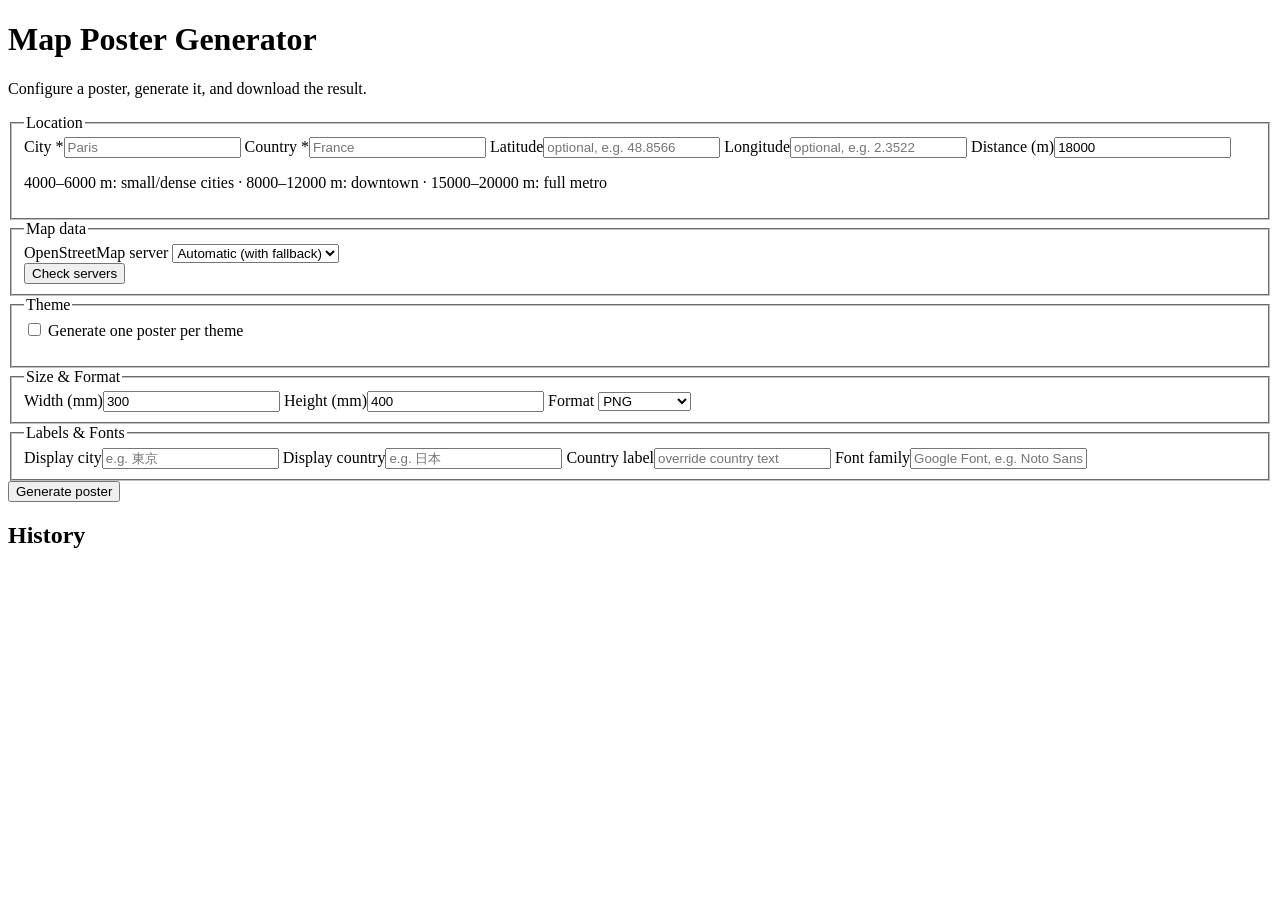
==== web/static/index.html @ 54bc8935 "feat: add web UI, docker compose, mm sizes and Overpass server fallback" ====
<!DOCTYPE html>
<html lang="en">
<head>
  <meta charset="utf-8">
  <meta name="viewport" content="width=device-width, initial-scale=1">
  <title>Map Poster Generator</title>
  <link rel="stylesheet" href="/static/style.css">
</head>
<body>
  <header>
    <h1>Map Poster Generator</h1>
    <p>Configure a poster, generate it, and download the result.</p>
  </header>

  <main>
    <form id="poster-form" novalidate>
      <fieldset>
        <legend>Location</legend>
        <div class="grid">
          <label>City *<input name="city" required placeholder="Paris"></label>
          <label>Country *<input name="country" required placeholder="France"></label>
          <label>Latitude<input name="latitude" placeholder="optional, e.g. 48.8566"></label>
          <label>Longitude<input name="longitude" placeholder="optional, e.g. 2.3522"></label>
          <label>Distance (m)<input name="distance" type="number" min="1" step="1" value="18000"></label>
        </div>
        <p class="hint">4000–6000 m: small/dense cities · 8000–12000 m: downtown · 15000–20000 m: full metro</p>
      </fieldset>

      <fieldset>
        <legend>Map data</legend>
        <div class="grid">
          <label>OpenStreetMap server
            <select name="overpass_url" id="overpass-select">
              <option value="auto">Automatic (with fallback)</option>
            </select>
          </label>
          <label id="overpass-custom-label" hidden>Custom server URL
            <input name="overpass_custom" placeholder="https://example.org/api/interpreter">
          </label>
        </div>
        <div class="actions tight">
          <button type="button" id="check-servers" class="secondary small">Check servers</button>
          <span id="check-status" class="hint"></span>
        </div>
        <ul id="server-status" class="server-status" hidden></ul>
      </fieldset>

      <fieldset>
        <legend>Theme</legend>
        <label class="inline"><input name="all_themes" type="checkbox"> Generate one poster per theme</label>
        <input type="hidden" name="theme" value="terracotta">
        <div id="themes" class="themes" role="radiogroup" aria-label="Theme"></div>
        <p class="error" data-error-for="theme"></p>
      </fieldset>

      <fieldset>
        <legend>Size &amp; Format</legend>
        <div class="grid">
          <label>Width (mm)<input name="width" type="number" min="1" step="1" value="300"></label>
          <label>Height (mm)<input name="height" type="number" min="1" step="1" value="400"></label>
          <label>Format
            <select name="format">
              <option value="png" selected>PNG</option>
              <option value="svg">SVG</option>
              <option value="pdf">PDF</option>
              <option value="plotter">Plotter SVG</option>
            </select>
          </label>
        </div>
        <fieldset id="plotter-options" class="nested" hidden>
          <legend>Pen plotter</legend>
          <div class="grid">
            <label>Pen width (mm)<input name="pen_width" type="number" min="0.01" step="0.05" value="0.3"></label>
            <label>Hatch spacing (mm)<input name="hatch_spacing" type="number" min="0.01" step="0.1" placeholder="pen width"></label>
          </div>
        </fieldset>
      </fieldset>

      <fieldset>
        <legend>Labels &amp; Fonts</legend>
        <div class="grid">
          <label>Display city<input name="display_city" placeholder="e.g. 東京"></label>
          <label>Display country<input name="display_country" placeholder="e.g. 日本"></label>
          <label>Country label<input name="country_label" placeholder="override country text"></label>
          <label>Font family<input name="font_family" placeholder="Google Font, e.g. Noto Sans JP"></label>
        </div>
      </fieldset>

      <div class="actions">
        <button type="submit" id="generate">Generate poster</button>
        <button type="button" id="cancel" class="secondary" hidden>Cancel</button>
        <span id="status" class="status"></span>
      </div>
      <p id="banner" class="banner" hidden></p>
    </form>

    <section id="job" hidden>
      <h2>Command</h2>
      <div class="command">
        <code id="command"></code>
        <button type="button" id="copy" class="secondary small">Copy</button>
      </div>
      <h2>Progress</h2>
      <pre id="log"></pre>
      <div id="results" class="cards"></div>
    </section>

    <section>
      <h2>History</h2>
      <div id="history" class="cards"></div>
      <p id="history-empty" class="hint" hidden>No posters yet.</p>
    </section>
  </main>

  <script type="module" src="/static/app.js"></script>
</body>
</html>
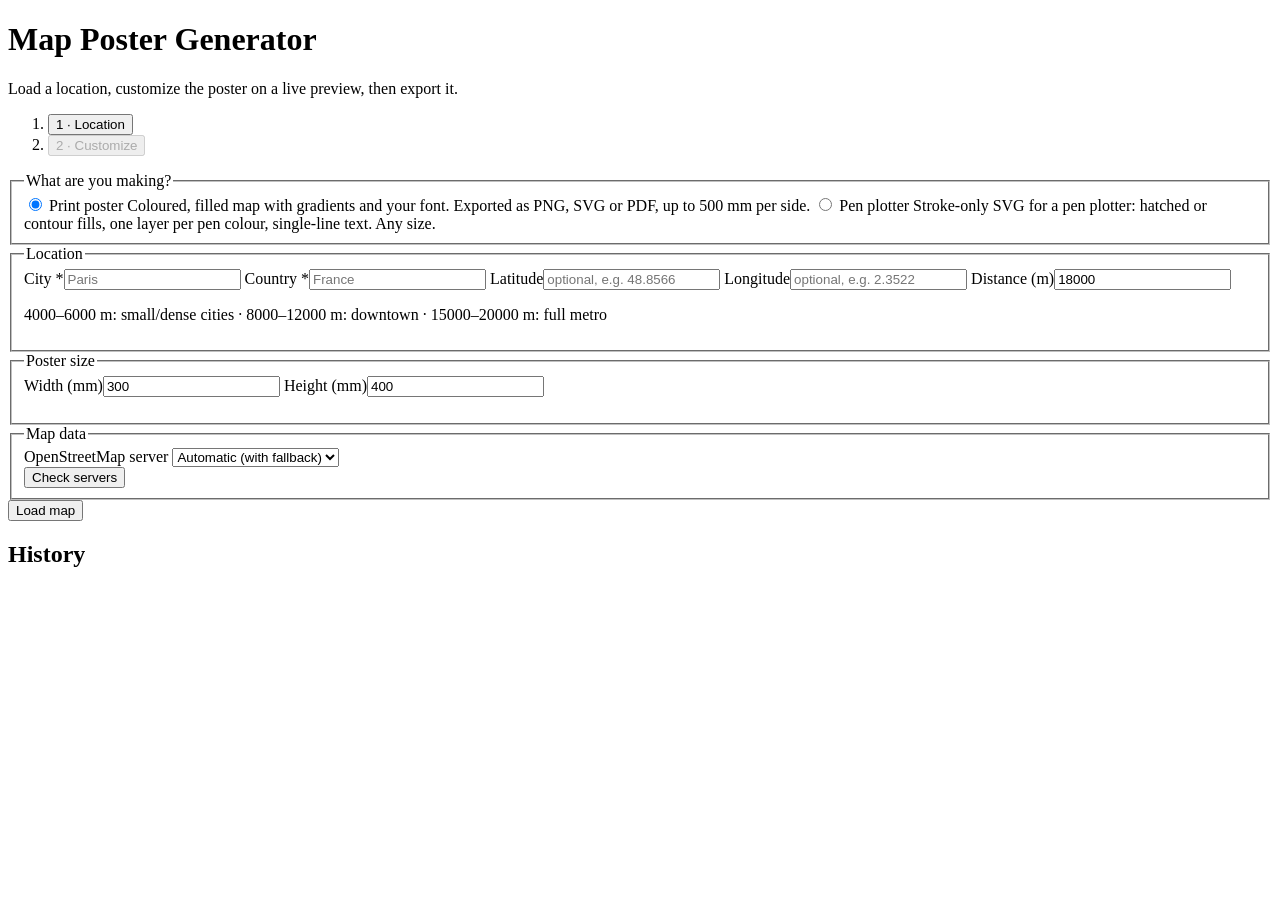
==== commit 76988325: "feat: two-step web UI with editor, zoom, cache-only renders and plotter fills" ====
--- a/web/static/index.html
+++ b/web/static/index.html
@@ -9,11 +9,32 @@
 <body>
   <header>
     <h1>Map Poster Generator</h1>
-    <p>Configure a poster, generate it, and download the result.</p>
+    <p>Load a location, customize the poster on a live preview, then export it.</p>
+    <ol class="steps" aria-label="Steps">
+      <li><button type="button" class="step" data-step="location" aria-current="step">1 · Location</button></li>
+      <li><button type="button" class="step" data-step="customize" disabled>2 · Customize</button></li>
+    </ol>
   </header>
 
   <main>
-    <form id="poster-form" novalidate>
+    <!-- Step 1: Location -->
+    <form id="location-form" class="step-panel" data-panel="location" novalidate>
+      <fieldset>
+        <legend>What are you making?</legend>
+        <div class="modes" role="radiogroup" aria-label="Workflow">
+          <label class="mode-card">
+            <input type="radio" name="mode" value="print" checked>
+            <span class="mode-title">Print poster</span>
+            <span class="mode-desc">Coloured, filled map with gradients and your font. Exported as PNG, SVG or PDF, up to 500 mm per side.</span>
+          </label>
+          <label class="mode-card">
+            <input type="radio" name="mode" value="plotter">
+            <span class="mode-title">Pen plotter</span>
+            <span class="mode-desc">Stroke-only SVG for a pen plotter: hatched or contour fills, one layer per pen colour, single-line text. Any size.</span>
+          </label>
+        </div>
+      </fieldset>
+
       <fieldset>
         <legend>Location</legend>
         <div class="grid">
@@ -27,6 +48,15 @@
       </fieldset>
 
       <fieldset>
+        <legend>Poster size</legend>
+        <div class="grid">
+          <label>Width (mm)<input name="width" type="number" min="1" step="1" value="300"></label>
+          <label>Height (mm)<input name="height" type="number" min="1" step="1" value="400"></label>
+        </div>
+        <p class="hint" id="size-hint"></p>
+      </fieldset>
+
+      <fieldset>
         <legend>Map data</legend>
         <div class="grid">
           <label>OpenStreetMap server
@@ -45,62 +75,157 @@
         <ul id="server-status" class="server-status" hidden></ul>
       </fieldset>
 
-      <fieldset>
-        <legend>Theme</legend>
-        <label class="inline"><input name="all_themes" type="checkbox"> Generate one poster per theme</label>
-        <input type="hidden" name="theme" value="terracotta">
-        <div id="themes" class="themes" role="radiogroup" aria-label="Theme"></div>
-        <p class="error" data-error-for="theme"></p>
-      </fieldset>
-
-      <fieldset>
-        <legend>Size &amp; Format</legend>
-        <div class="grid">
-          <label>Width (mm)<input name="width" type="number" min="1" step="1" value="300"></label>
-          <label>Height (mm)<input name="height" type="number" min="1" step="1" value="400"></label>
-          <label>Format
-            <select name="format">
-              <option value="png" selected>PNG</option>
-              <option value="svg">SVG</option>
-              <option value="pdf">PDF</option>
-              <option value="plotter">Plotter SVG</option>
-            </select>
-          </label>
-        </div>
-        <fieldset id="plotter-options" class="nested" hidden>
-          <legend>Pen plotter</legend>
-          <div class="grid">
-            <label>Pen width (mm)<input name="pen_width" type="number" min="0.01" step="0.05" value="0.3"></label>
-            <label>Hatch spacing (mm)<input name="hatch_spacing" type="number" min="0.01" step="0.1" placeholder="pen width"></label>
+      <div class="actions">
+        <button type="submit" id="load">Load map</button>
+        <button type="button" id="to-customize" class="secondary" hidden>Continue to customize</button>
+        <span id="load-status" class="status"></span>
+      </div>
+      <p id="location-banner" class="banner" hidden></p>
+    </form>
+
+    <!-- Step 2: Customize -->
+    <section id="customize" class="step-panel" data-panel="customize" hidden>
+      <div class="mode-bar" id="mode-bar">
+        <span class="mode-badge" id="mode-badge"></span>
+        <span id="mode-summary"></span>
+        <button type="button" id="change-location" class="secondary small">Change</button>
+      </div>
+
+      <div class="customize-layout">
+        <form id="customize-form" novalidate>
+          <fieldset>
+            <legend id="theme-legend">Theme</legend>
+            <p class="hint top" id="theme-hint" hidden>Each colour becomes its own layer in the SVG, so you can plot it with a matching pen.</p>
+            <input type="hidden" name="theme" value="terracotta">
+            <div id="themes" class="themes" role="radiogroup" aria-label="Theme"></div>
+            <p class="error" data-error-for="theme"></p>
+          </fieldset>
+
+          <fieldset>
+            <legend>Labels</legend>
+            <div class="grid">
+              <label>Display city<input name="display_city" placeholder="e.g. 東京"></label>
+              <label>Display country<input name="display_country" placeholder="e.g. 日本"></label>
+              <label>Country label<input name="country_label" placeholder="override country text"></label>
+              <label data-mode="print">Font family<input name="font_family" placeholder="Google Font, e.g. Noto Sans JP"></label>
+            </div>
+            <p class="hint" data-mode="plotter">Plotter text uses a single-line pen font. Accents are simplified, and scripts it cannot draw (e.g. CJK) are skipped.</p>
+          </fieldset>
+
+          <fieldset data-mode="print">
+            <legend>File format</legend>
+            <div class="grid">
+              <label>Format
+                <select name="format">
+                  <option value="png" selected>PNG (300 dpi)</option>
+                  <option value="svg">SVG</option>
+                  <option value="pdf">PDF</option>
+                </select>
+              </label>
+            </div>
+            <p class="error" data-error-for="format"></p>
+          </fieldset>
+
+          <fieldset data-mode="plotter" id="plotter-options">
+            <legend>Pen &amp; fills</legend>
+            <div class="grid">
+              <label>Pen width (mm)<input name="pen_width" type="number" min="0.01" step="0.05" value="0.3"></label>
+              <label>Hatch spacing (mm)<input name="hatch_spacing" type="number" min="0.01" step="0.1" placeholder="pen width"></label>
+            </div>
+            <div class="grid fills">
+              <label>Water fill
+                <select name="water_fill">
+                  <option value="hatch" selected>Hatch</option>
+                  <option value="concentric">Concentric</option>
+                </select>
+              </label>
+              <label>Water spacing (mm)<input name="water_spacing" type="number" min="0.01" step="0.1" placeholder="hatch spacing"></label>
+              <label>Parks fill
+                <select name="parks_fill">
+                  <option value="hatch" selected>Hatch</option>
+                  <option value="concentric">Concentric</option>
+                </select>
+              </label>
+              <label>Parks spacing (mm)<input name="parks_spacing" type="number" min="0.01" step="0.1" placeholder="hatch spacing"></label>
+            </div>
+            <label class="inline"><input name="water_outline" type="checkbox"> Outline water</label>
+          </fieldset>
+
+          <fieldset>
+            <legend>Export</legend>
+            <label class="inline"><input name="all_themes" type="checkbox"> <span id="all-themes-label">Export one poster per theme</span></label>
+            <div class="actions tight">
+              <button type="button" id="back" class="secondary">Back to location</button>
+              <button type="button" id="export">Export poster</button>
+              <span id="export-status" class="status"></span>
+            </div>
+          </fieldset>
+          <p id="customize-banner" class="banner" hidden></p>
+        </form>
+
+        <div class="preview-panel">
+          <div class="toolbar" id="editor-toolbar" role="toolbar" aria-label="Editor">
+            <div class="tool-group" role="radiogroup" aria-label="Tool">
+              <button type="button" class="tool" data-tool="move" aria-pressed="true" title="Drag text lines">Move text</button>
+              <button type="button" class="tool" data-tool="rect" aria-pressed="false" title="Drag a rectangle to erase">Erase ▭</button>
+              <button type="button" class="tool" data-tool="free" aria-pressed="false" title="Draw a shape to erase">Erase ✎</button>
+              <button type="button" class="tool" data-tool="select" aria-pressed="false" title="Select an erased region">Select</button>
+              <button type="button" class="tool" data-tool="pan" aria-pressed="false" title="Drag to pan (or use the middle mouse button)">Pan ✋</button>
+            </div>
+            <div class="tool-group">
+              <button type="button" id="delete-region" class="secondary small" disabled>Delete region</button>
+              <button type="button" id="undo" class="secondary small" disabled title="Undo (Ctrl+Z)">Undo</button>
+              <button type="button" id="redo" class="secondary small" disabled title="Redo (Ctrl+Y)">Redo</button>
+              <button type="button" id="reset-edits" class="secondary small" disabled>Reset edits</button>
+            </div>
           </div>
-        </fieldset>
-      </fieldset>
-
-      <fieldset>
-        <legend>Labels &amp; Fonts</legend>
-        <div class="grid">
-          <label>Display city<input name="display_city" placeholder="e.g. 東京"></label>
-          <label>Display country<input name="display_country" placeholder="e.g. 日本"></label>
-          <label>Country label<input name="country_label" placeholder="override country text"></label>
-          <label>Font family<input name="font_family" placeholder="Google Font, e.g. Noto Sans JP"></label>
-        </div>
-      </fieldset>
-
-      <div class="actions">
-        <button type="submit" id="generate">Generate poster</button>
-        <button type="button" id="cancel" class="secondary" hidden>Cancel</button>
-        <span id="status" class="status"></span>
-      </div>
-      <p id="banner" class="banner" hidden></p>
-    </form>
+
+          <div class="zoom-bar" aria-label="Zoom">
+            <button type="button" id="zoom-out" class="secondary small" title="Zoom out (-)">−</button>
+            <span id="zoom-level" class="zoom-level">100%</span>
+            <button type="button" id="zoom-in" class="secondary small" title="Zoom in (+)">+</button>
+            <button type="button" id="zoom-fit" class="secondary small" title="Fit (0)">Fit</button>
+            <span class="hint">Ctrl + scroll to zoom · middle mouse or Pan to move</span>
+          </div>
+
+          <div class="viewport-wrap">
+            <div id="viewport" class="viewport">
+              <div id="stage" class="stage">
+                <img id="preview-img" alt="Poster preview">
+                <svg id="overlay" class="overlay" xmlns="http://www.w3.org/2000/svg"></svg>
+              </div>
+            </div>
+            <div id="preview-busy" class="busy" hidden><span>Rendering…</span></div>
+          </div>
+          <p id="preview-state" class="preview-state"></p>
+          <pre id="preview-log" class="preview-log" hidden></pre>
+
+          <details class="visibility" open>
+            <summary>Show / hide</summary>
+            <div class="toggles">
+              <div>
+                <h3>Text</h3>
+                <div id="text-toggles"></div>
+              </div>
+              <div>
+                <h3>Layers</h3>
+                <div id="layer-toggles"></div>
+              </div>
+            </div>
+          </details>
+        </div>
+      </div>
+    </section>
 
     <section id="job" hidden>
-      <h2>Command</h2>
+      <h2 id="job-title">Progress</h2>
       <div class="command">
         <code id="command"></code>
         <button type="button" id="copy" class="secondary small">Copy</button>
       </div>
-      <h2>Progress</h2>
+      <div class="actions tight">
+        <button type="button" id="cancel" class="secondary small" hidden>Cancel</button>
+      </div>
       <pre id="log"></pre>
       <div id="results" class="cards"></div>
     </section>
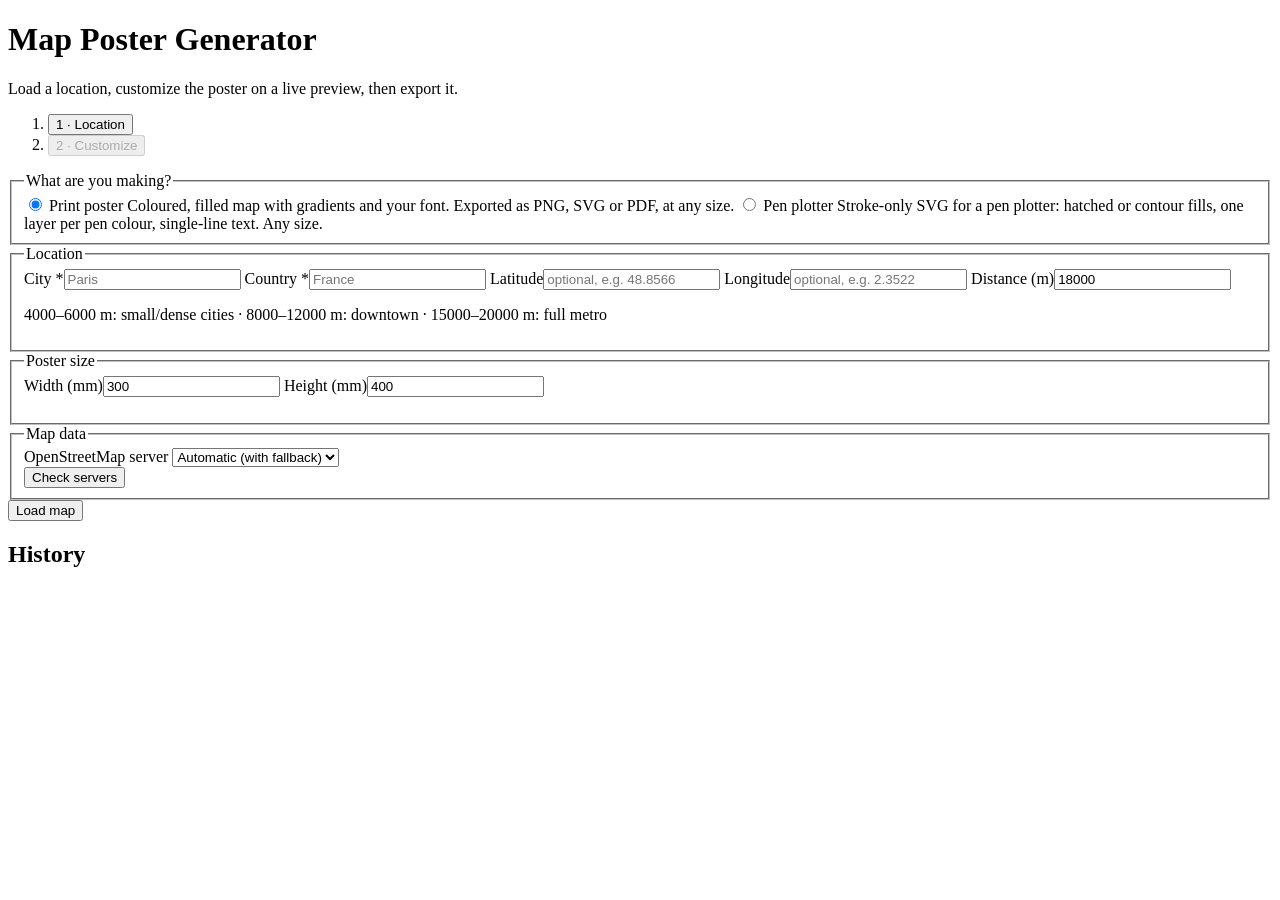
==== commit 0c9943a5: "feat: plotter pen colours with --color and pixel-based PNG size limits" ====
--- a/web/static/index.html
+++ b/web/static/index.html
@@ -25,7 +25,7 @@
           <label class="mode-card">
             <input type="radio" name="mode" value="print" checked>
             <span class="mode-title">Print poster</span>
-            <span class="mode-desc">Coloured, filled map with gradients and your font. Exported as PNG, SVG or PDF, up to 500 mm per side.</span>
+            <span class="mode-desc">Coloured, filled map with gradients and your font. Exported as PNG, SVG or PDF, at any size.</span>
           </label>
           <label class="mode-card">
             <input type="radio" name="mode" value="plotter">
@@ -93,12 +93,24 @@
 
       <div class="customize-layout">
         <form id="customize-form" novalidate>
-          <fieldset>
-            <legend id="theme-legend">Theme</legend>
-            <p class="hint top" id="theme-hint" hidden>Each colour becomes its own layer in the SVG, so you can plot it with a matching pen.</p>
+          <fieldset data-mode="print">
+            <legend>Theme</legend>
             <input type="hidden" name="theme" value="terracotta">
             <div id="themes" class="themes" role="radiogroup" aria-label="Theme"></div>
             <p class="error" data-error-for="theme"></p>
+          </fieldset>
+
+          <fieldset data-mode="plotter">
+            <legend>Pens <span id="pen-count" class="pen-count"></span></legend>
+            <p class="hint top">Pick a pen colour per element. Elements with the same colour share a pen and a layer in the SVG. Colour changes show at once, without re-rendering.</p>
+            <div class="pen-presets">
+              <label>Start from theme
+                <select id="pen-theme"><option value="">Choose…</option></select>
+              </label>
+              <button type="button" id="single-pen" class="secondary small">Single pen (black)</button>
+            </div>
+            <div id="pens" class="pens"></div>
+            <p class="error" data-error-for="colors"></p>
           </fieldset>
 
           <fieldset>
@@ -117,12 +129,14 @@
             <div class="grid">
               <label>Format
                 <select name="format">
-                  <option value="png" selected>PNG (300 dpi)</option>
+                  <option value="png" selected>PNG</option>
                   <option value="svg">SVG</option>
                   <option value="pdf">PDF</option>
                 </select>
               </label>
-            </div>
+              <label id="dpi-label">PNG resolution (dpi)<input name="dpi" type="number" min="1" step="1" value="300"></label>
+            </div>
+            <p id="png-size" class="png-size" hidden></p>
             <p class="error" data-error-for="format"></p>
           </fieldset>
 
@@ -192,6 +206,7 @@
             <div id="viewport" class="viewport">
               <div id="stage" class="stage">
                 <img id="preview-img" alt="Poster preview">
+                <div id="preview-svg" class="preview-svg" hidden></div>
                 <svg id="overlay" class="overlay" xmlns="http://www.w3.org/2000/svg"></svg>
               </div>
             </div>
@@ -207,7 +222,7 @@
                 <h3>Text</h3>
                 <div id="text-toggles"></div>
               </div>
-              <div>
+              <div id="layer-toggles-panel">
                 <h3>Layers</h3>
                 <div id="layer-toggles"></div>
               </div>
